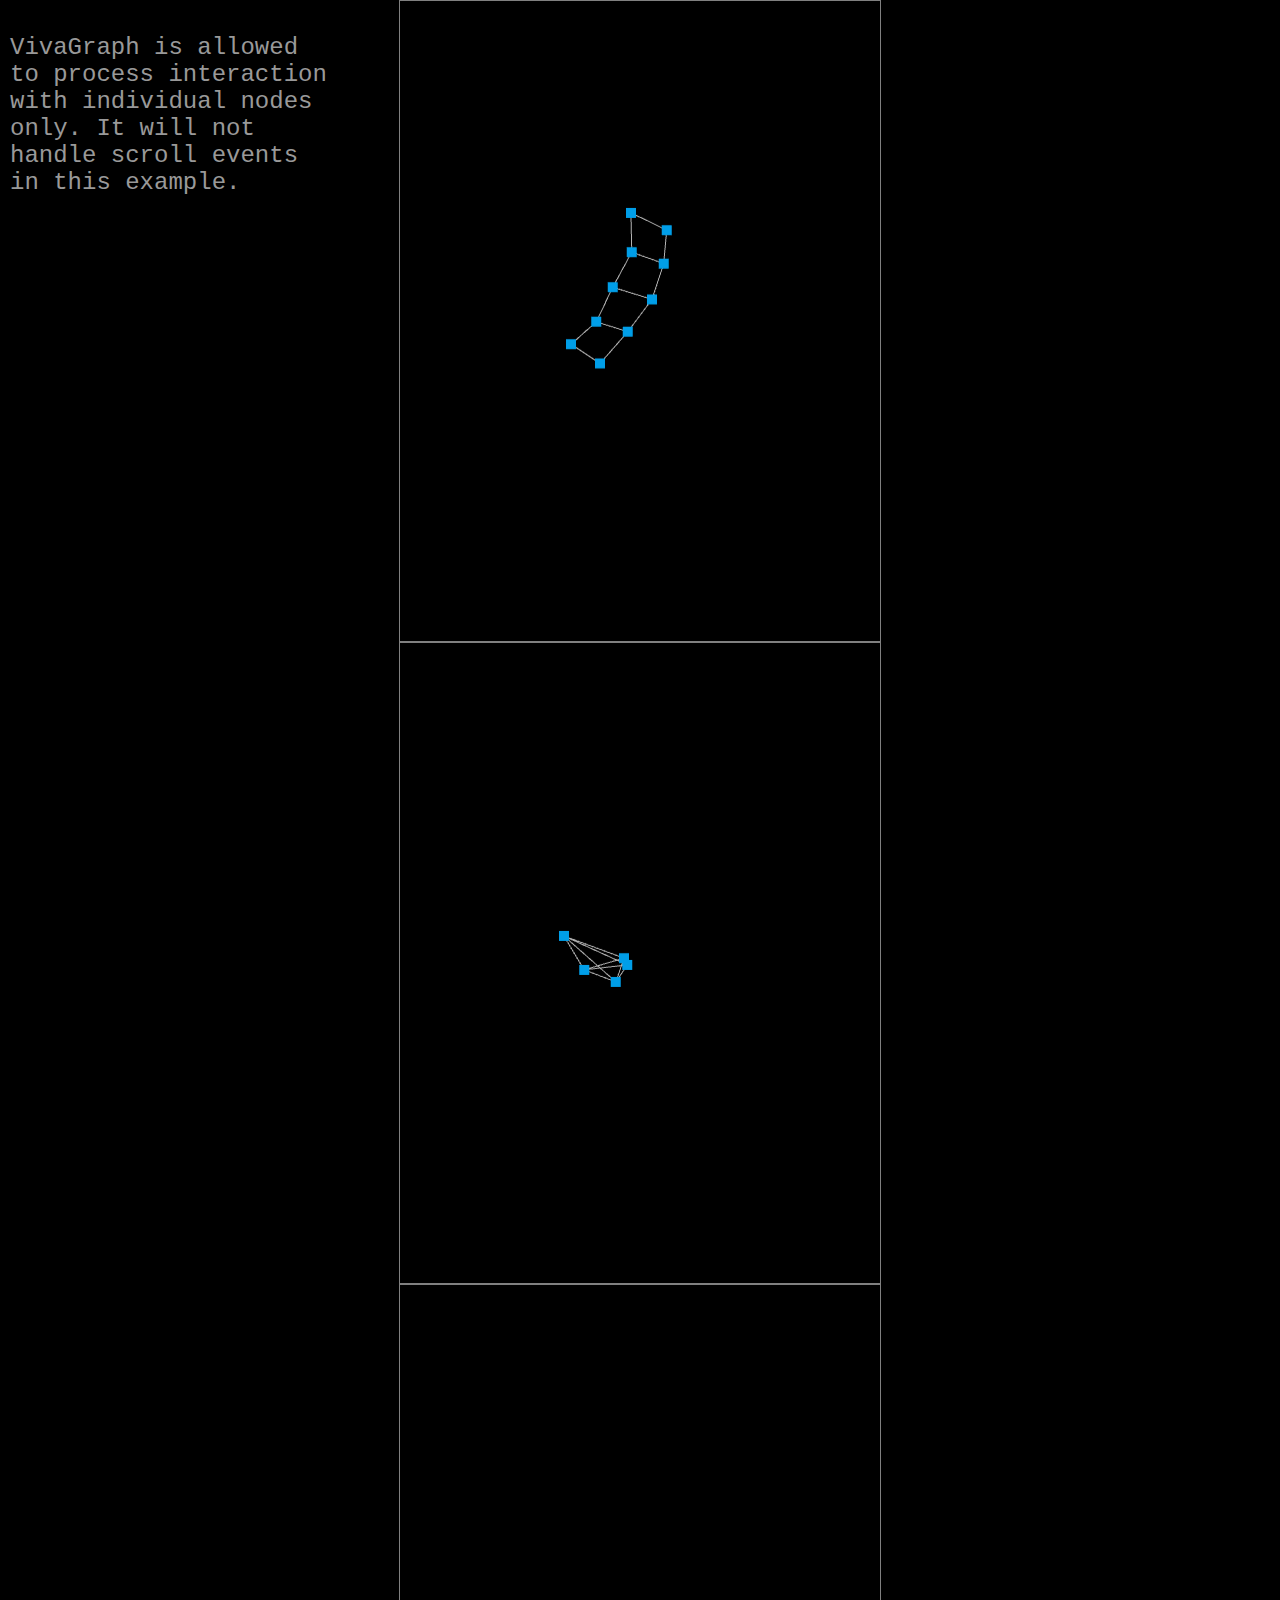
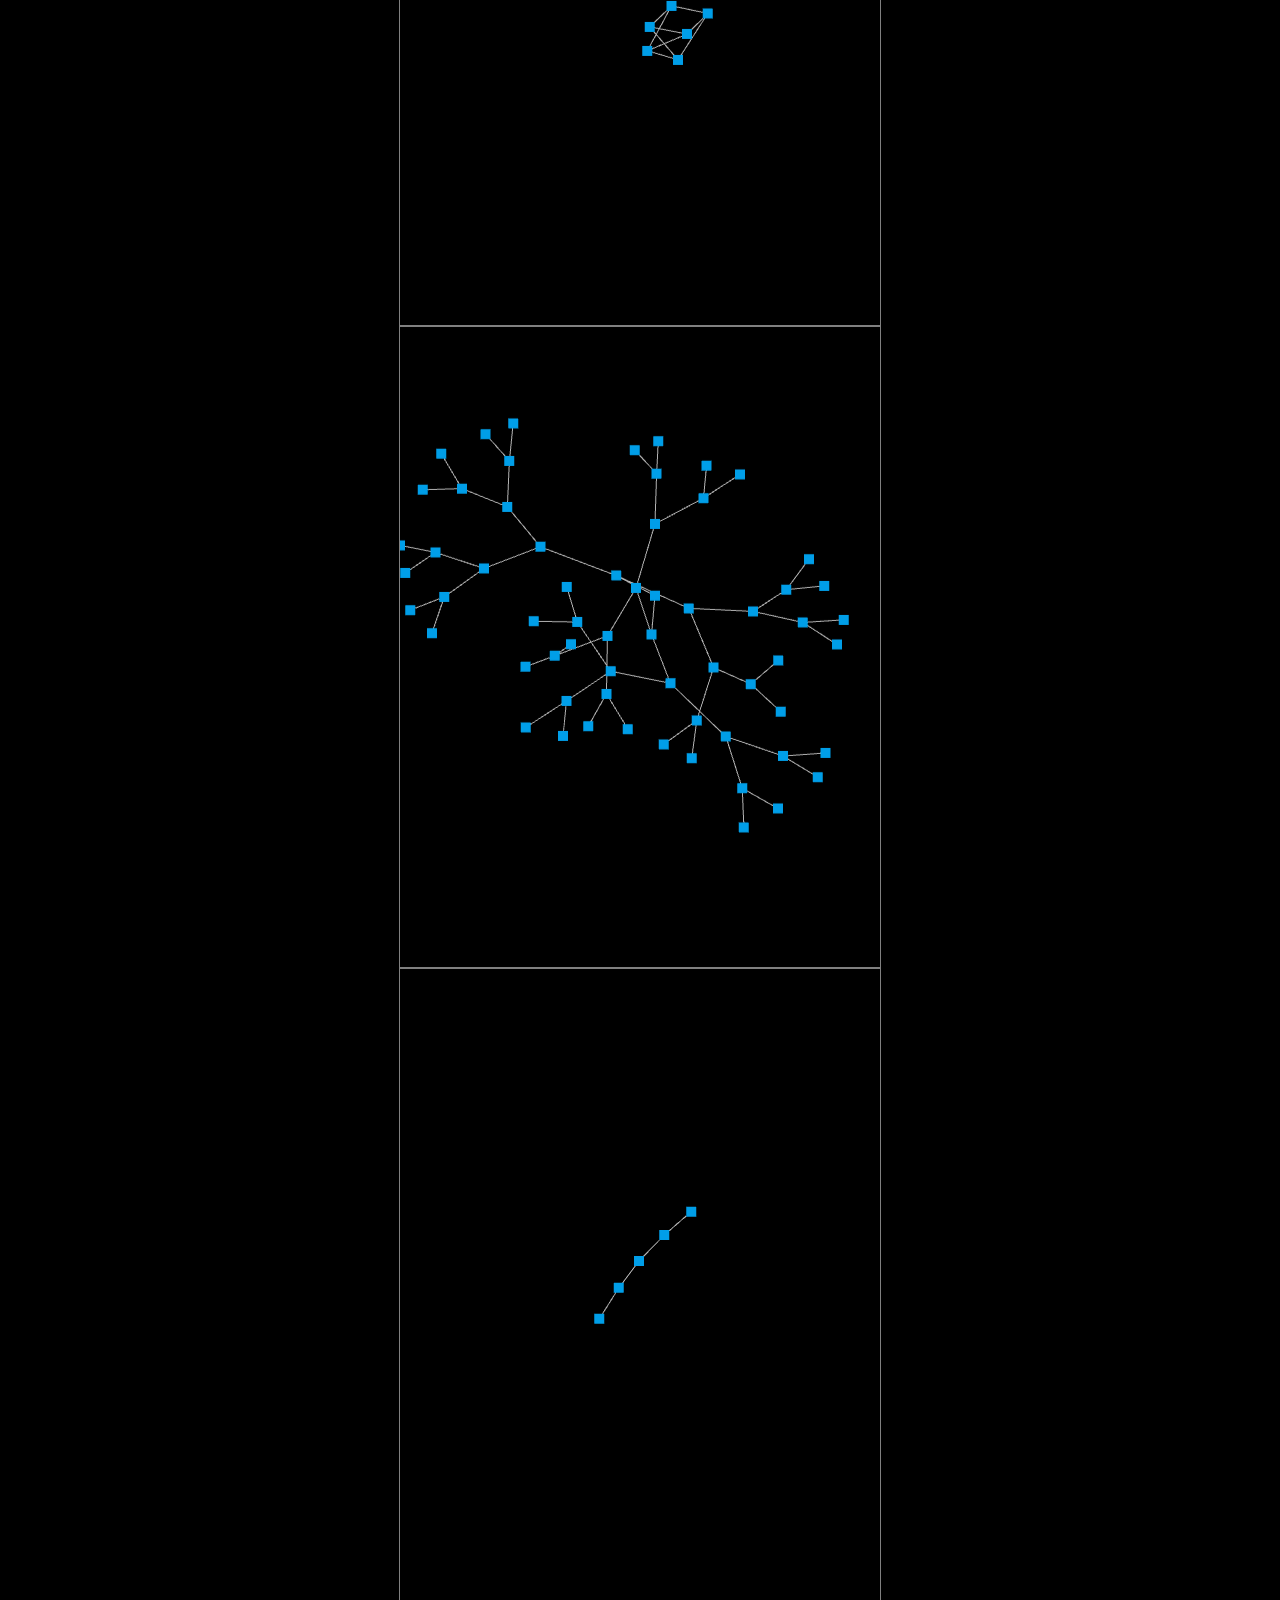
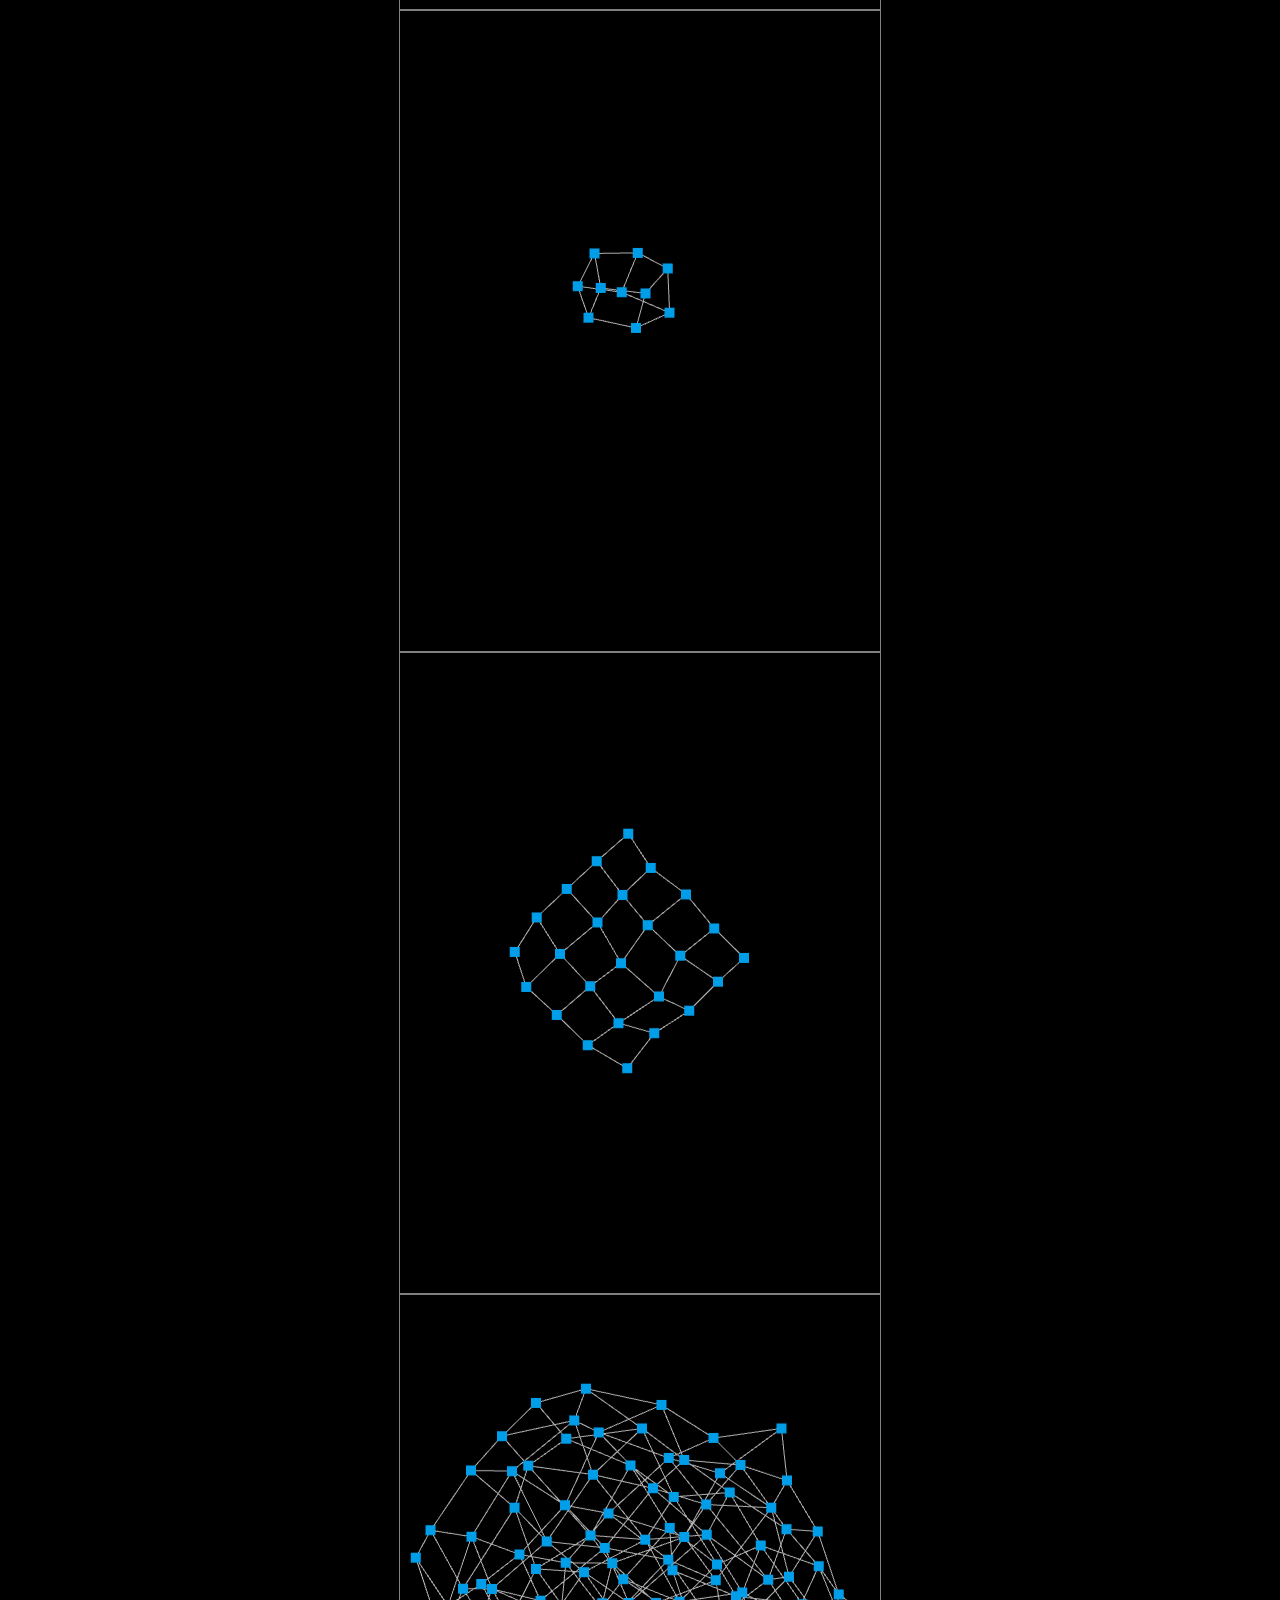
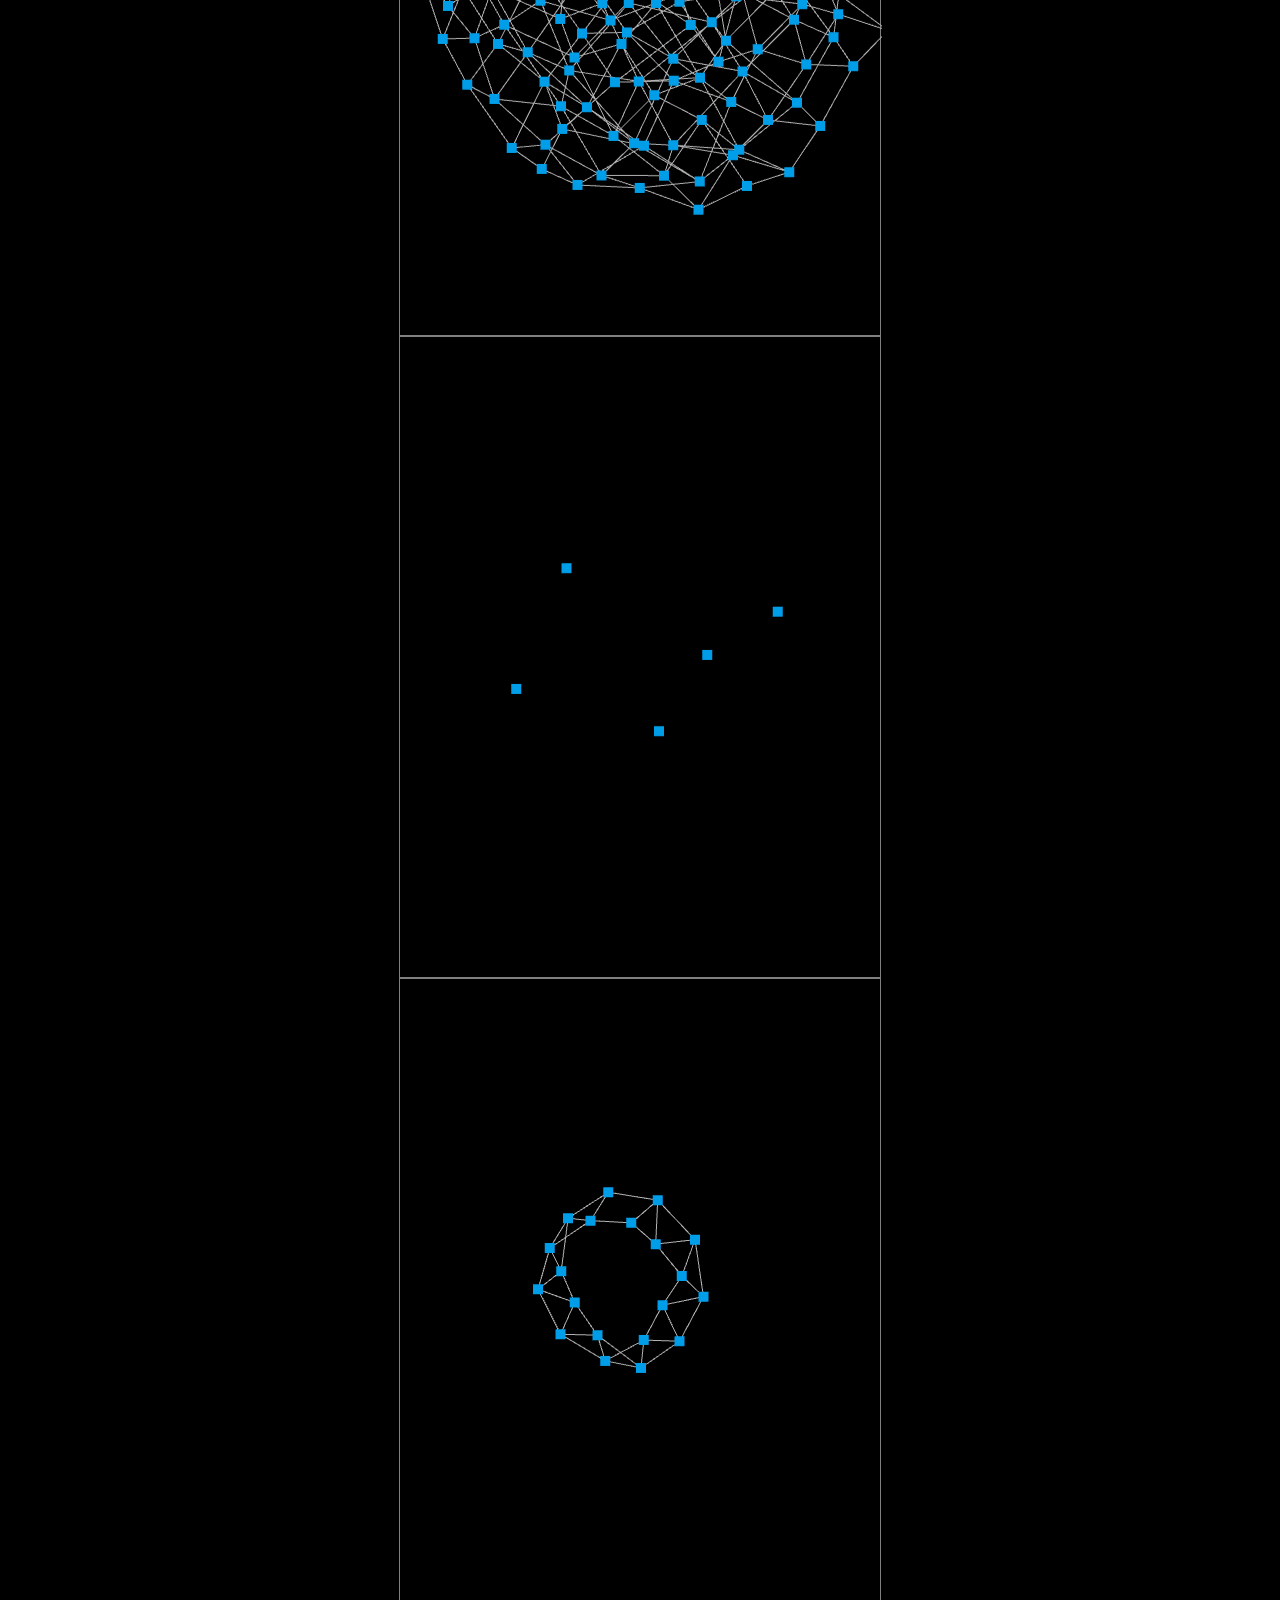
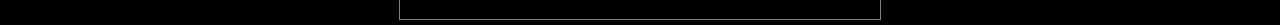
==== progetto infovis/WebContent/webPages/js/vivaGraph/demos/other/input-override/index.html @ b636fb32 "aggiornamento pagina secondo grafo" ====
<!DOCTYPE html>
<html lang="en">
<head>
  <title>No interaction - VivaGraph</title>
  <link rel="stylesheet" href="style.css" type="text/css" media="screen" title="no title" charset="utf-8">
</head>
<body>
  <p id="message">
    VivaGraph is allowed to process interaction with individual nodes only. It
    will not handle scroll events in this example.
  </p>

  <script src="../../../dist/vivagraph.js"></script>
  <script src="index.js"></script>
</body>
</html>
---- progetto infovis/WebContent/webPages/js/vivaGraph/demos/other/input-override/style.css ----
body,
html {
    width: 100%;
    height: 100%;
    margin: 0;
    padding: 0;
    background: black;
}
.graph-container {
    width: 480px;
    height: 640px;
    margin: 0 auto;
    border: 1px solid gray;
}
#message {
    color: deepskyblue;
    font-size: 24px;
    position: absolute;
    max-width: 320px;
    display: block;
    font-family: monospace;
    color: #999;
    top: 10px;
    left: 10px;
}
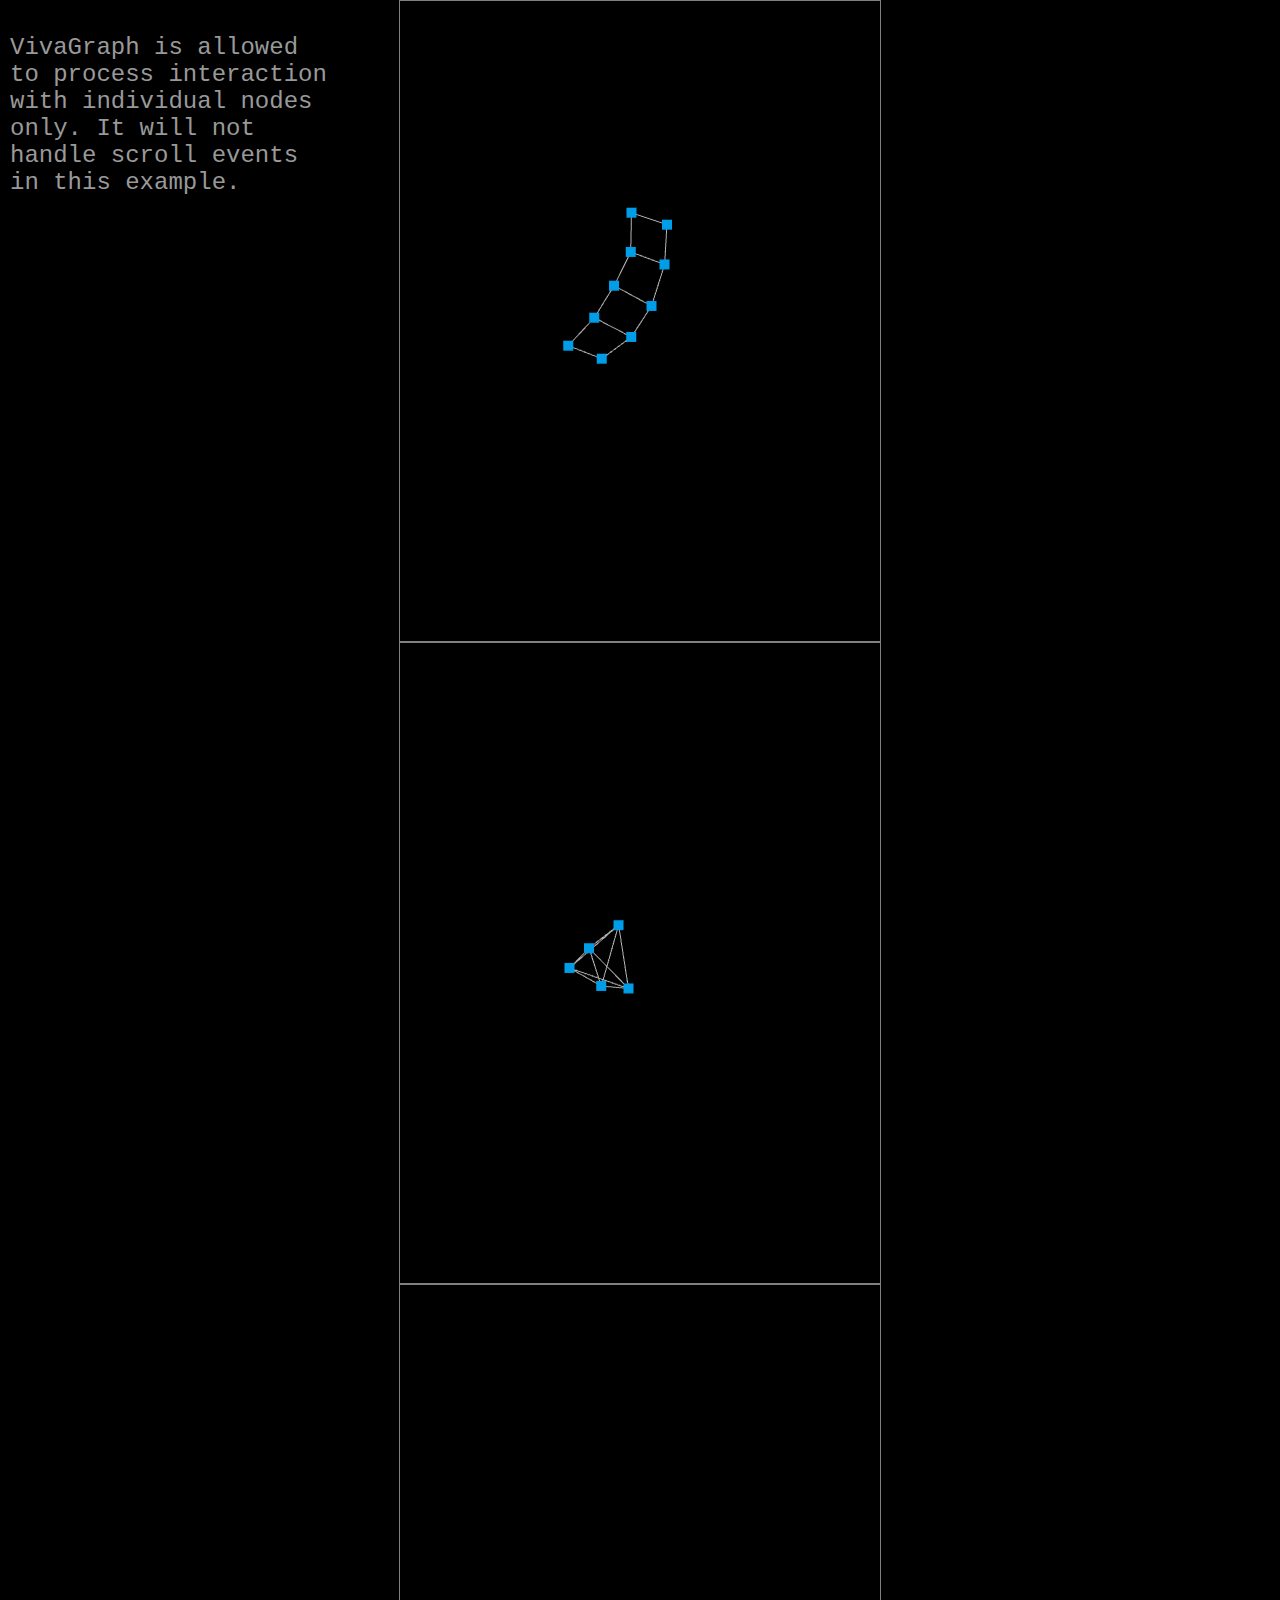
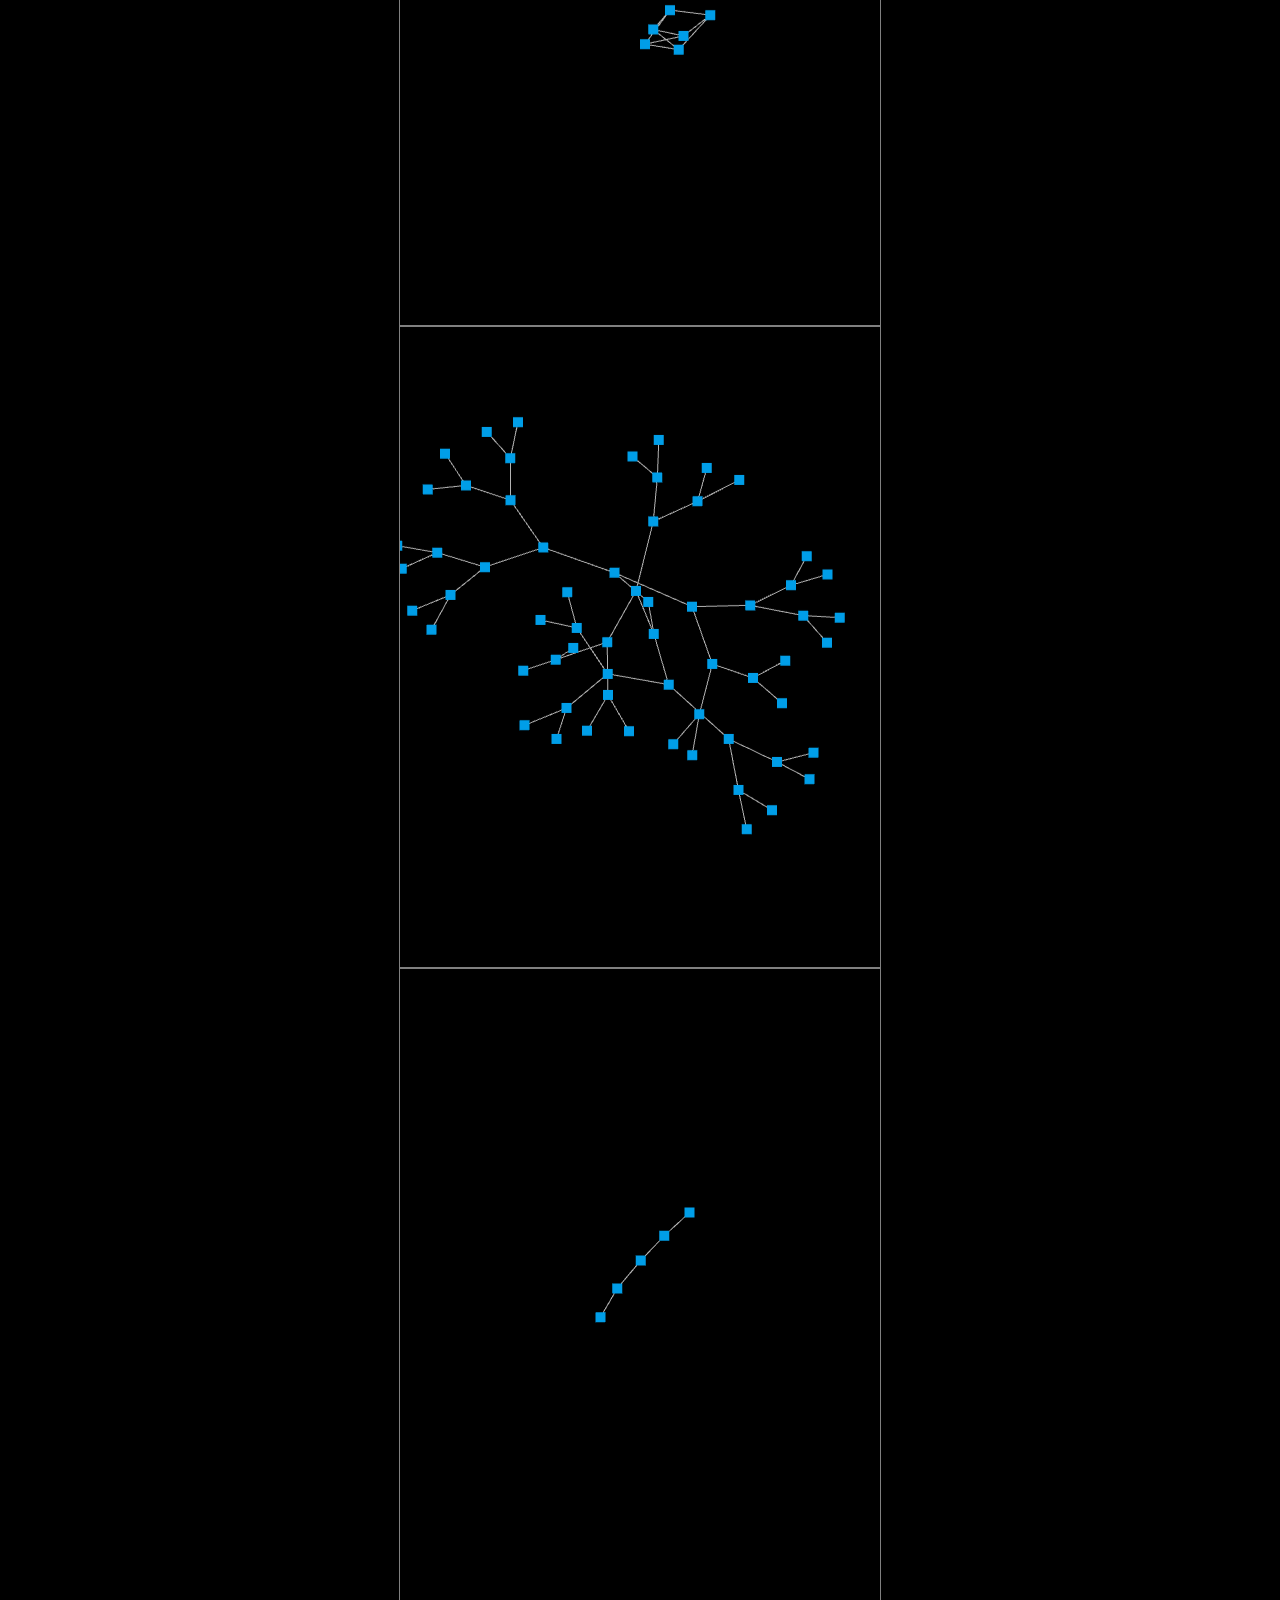
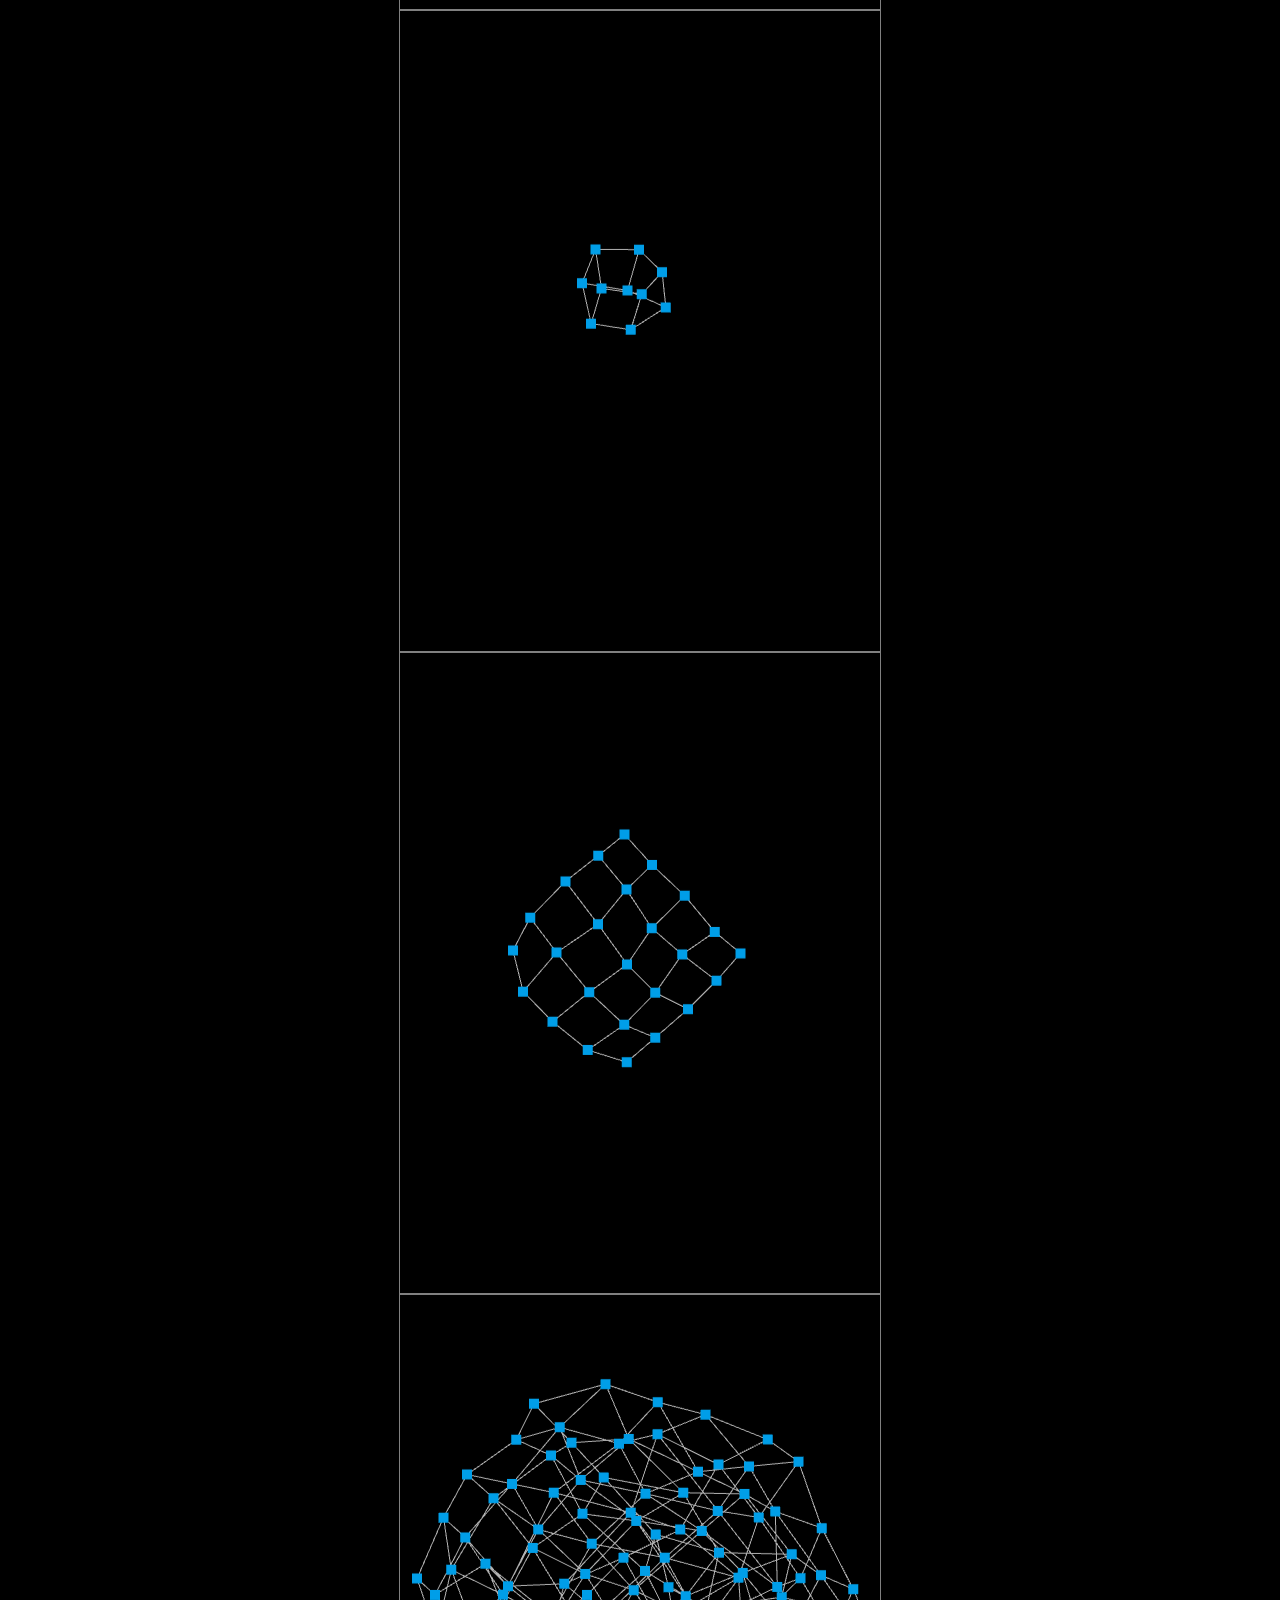
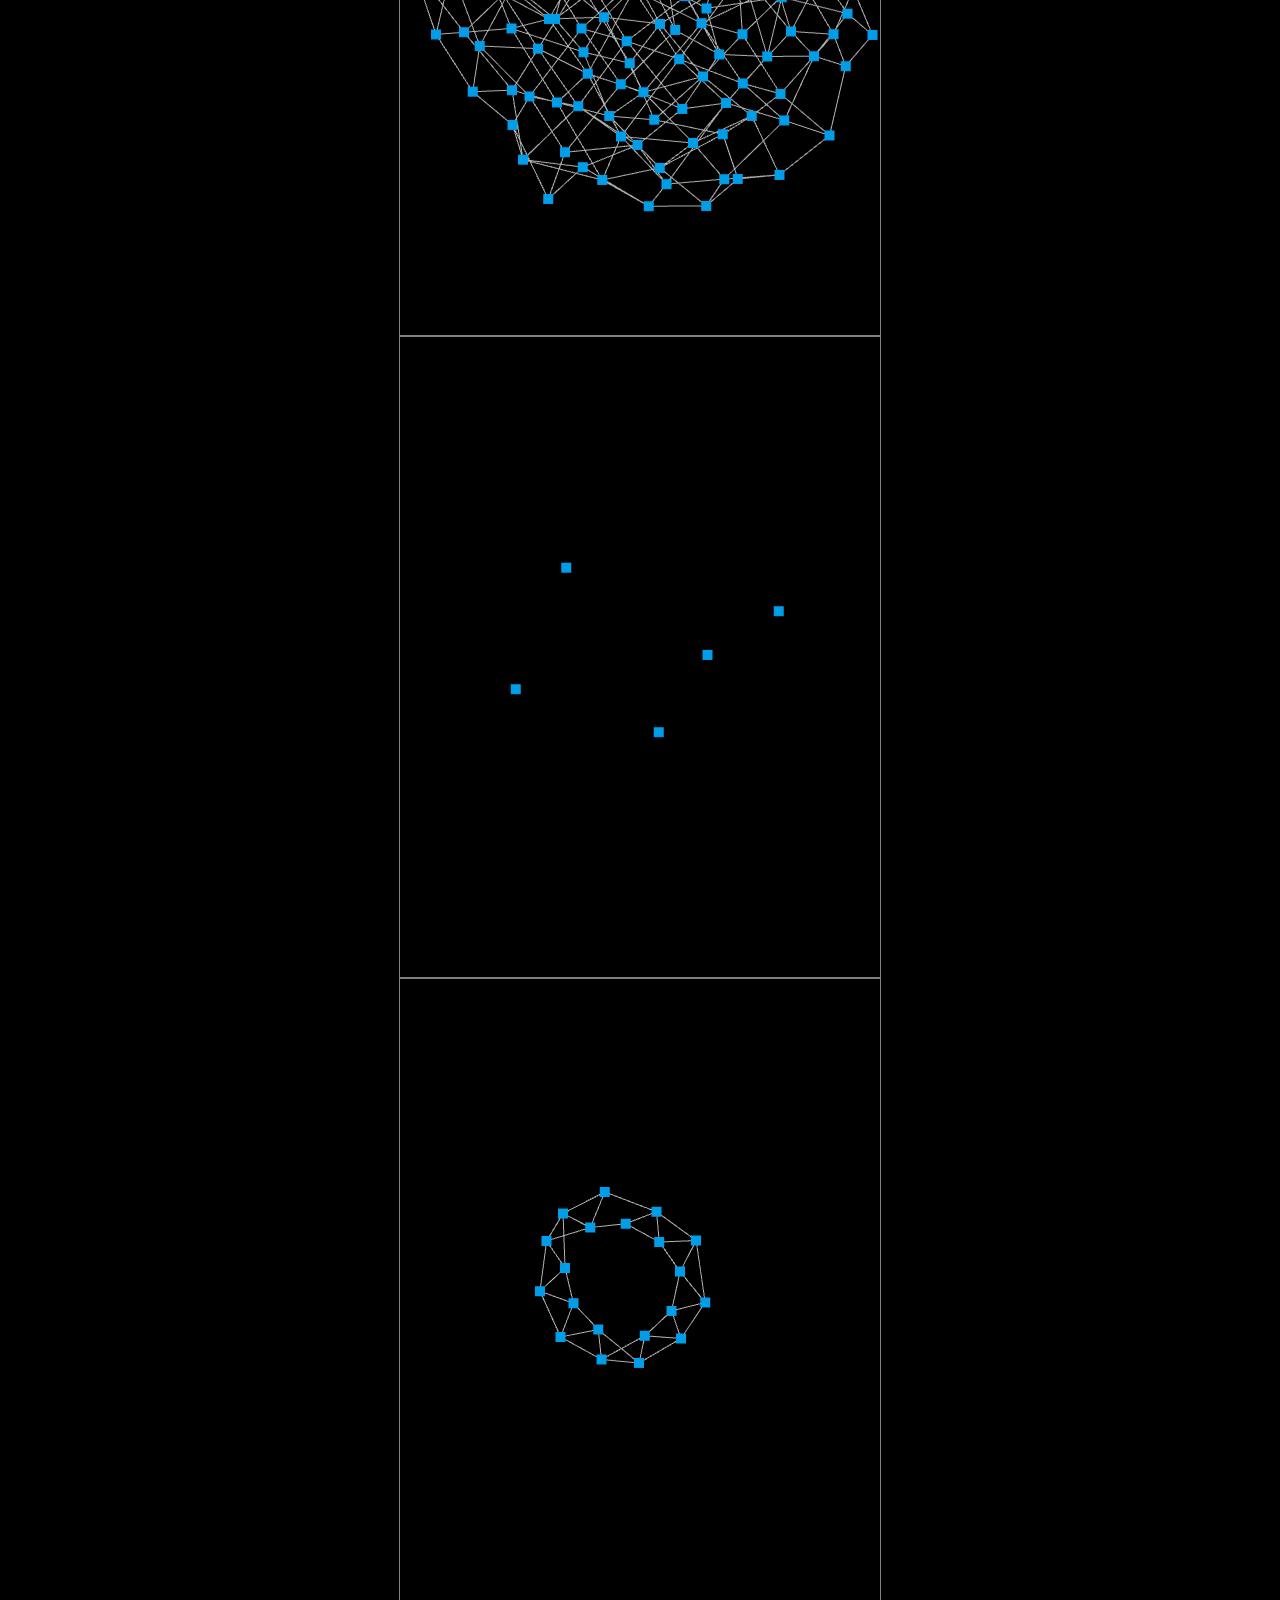
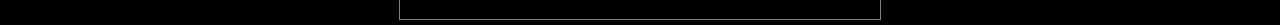
==== commit ca9a114b: "fix" ====
--- a/progetto infovis/WebContent/webPages/js/vivaGraph/demos/other/input-override/index.html
+++ b/progetto infovis/WebContent/webPages/js/vivaGraph/demos/other/input-override/index.html
@@ -2,7 +2,7 @@
 <html lang="en">
 <head>
   <title>No interaction - VivaGraph</title>
-  <link rel="stylesheet" href="style.css" type="text/css" media="screen" title="no title" charset="utf-8">
+  <link rel="stylesheet" href="style.css" type="text/css" media="screen" title="no title">
 </head>
 <body>
   <p id="message">
